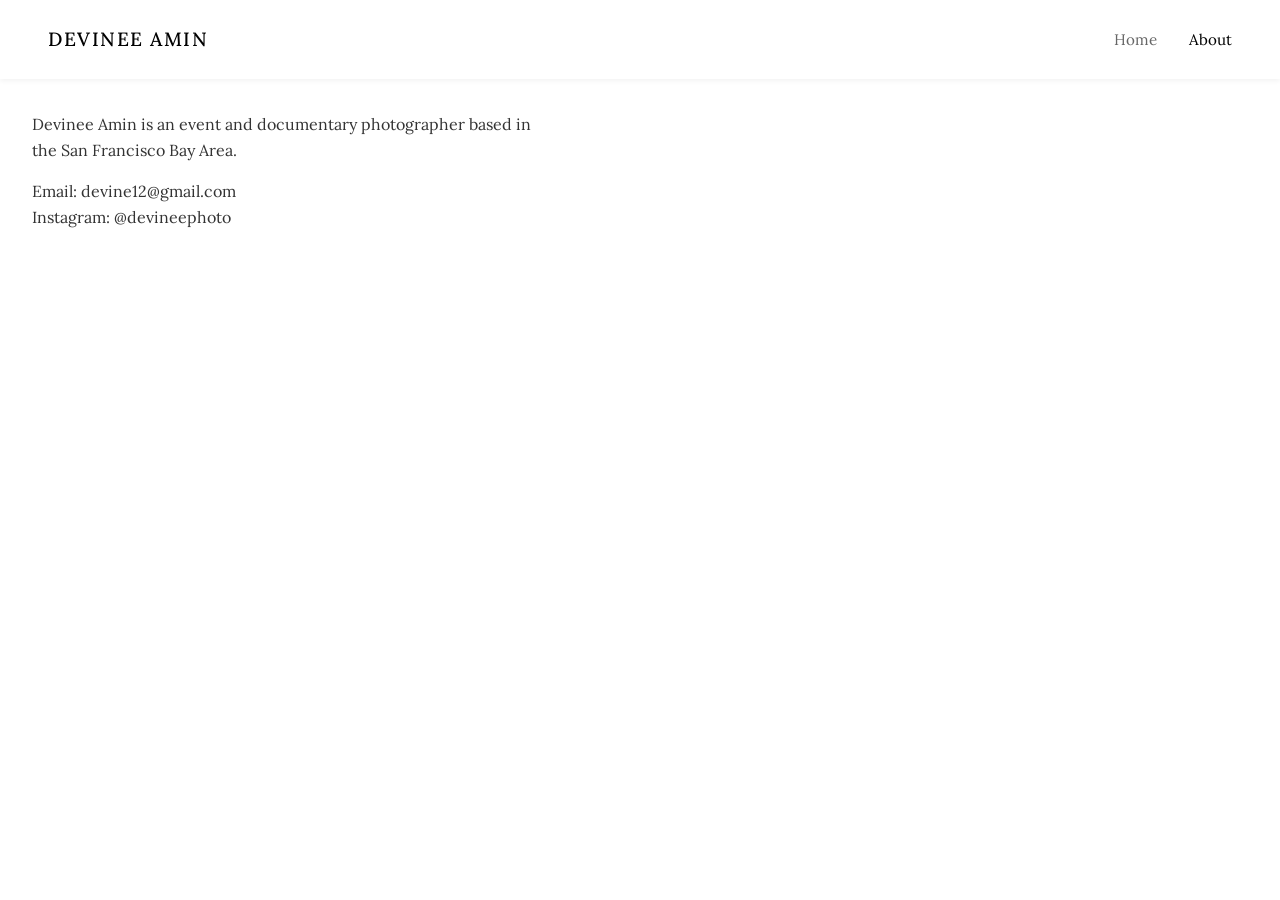
==== about.html @ 73becd19 "add About page" ====
<!DOCTYPE html>
<html lang="en">
<head>
    <meta charset="UTF-8">
    <meta name="viewport" content="width=device-width, initial-scale=1.0">
    <title>About — Devinee Amin</title>
    <link href="https://fonts.googleapis.com/css2?family=Lora:wght@400;700&display=swap" rel="stylesheet">
    <link rel="stylesheet" href="styles.css">
</head>
<body>
    <header>
        <nav class="main-nav">
            <div class="nav-brand">
                <a href="index.html">Devinee Amin</a>
            </div>
            <ul class="nav-menu">
                <li><a href="index.html">Home</a></li>
                <li><a href="about.html" class="active">About</a></li>
            </ul>
            <button class="mobile-menu-toggle">Menu</button>
        </nav>
    </header>

    <main class="gallery-container">
        <p style="max-width:500px; margin-bottom:1rem;">Devinee Amin is an event and documentary photographer based in the San Francisco Bay Area. </p>
        <p style="max-width:500px;">Email: devine12@gmail.com</p>
        <p style="max-width:500px;">Instagram: @devineephoto</p>
    </main>

    <script src="script.js"></script>
</body>
</html>
---- styles.css ----
/* Reset and Base Styles */
* {
  margin: 0;
  padding: 0;
  box-sizing: border-box;
}

body {
  font-family: 'Lora', serif;
  line-height: 1.6;
  color: #333;
  background-color: #fff;
}

/* Navigation */
header {
  position: fixed;
  top: 0;
  left: 0;
  right: 0;
  background-color: #fff;
  z-index: 1000;
  box-shadow: 0 2px 5px rgba(0,0,0,0.05);
}

.main-nav {
  display: flex;
  justify-content: space-between;
  align-items: center;
  padding: 1.5rem 3rem;
  max-width: 1400px;
  margin: 0 auto;
}

.nav-brand a {
  font-size: 1.2rem;
  font-weight: 500;
  text-decoration: none;
  color: #000;
  text-transform: uppercase;
  letter-spacing: 1.5px;
}

.nav-menu {
  display: flex;
  list-style: none;
  gap: 2rem;
}

.nav-menu a {
  text-decoration: none;
  color: #666;
  font-size: 0.95rem;
  transition: color 0.3s ease;
}

.nav-menu a:hover,
.nav-menu a.active {
  color: #000;
}

.mobile-menu-toggle {
  display: none;
  background: none;
  border: none;
  font-size: 1rem;
  cursor: pointer;
  color: #000;
}

/* Gallery Container */
.gallery-container {
  margin-top: 80px;
  padding: 2rem 2rem 6rem;
  max-width: 1400px;
  margin-left: auto;
  margin-right: auto;
}

/* Masonry Grid */
.gallery-grid {
  display: grid;
  grid-template-columns: repeat(auto-fill, minmax(400px, 1fr));
  gap: 10px;
  grid-auto-rows: 10px; /* Small row height */
}

.gallery-item {
  cursor: pointer;
  overflow: hidden;
  position: relative;
}

.gallery-item img {
  width: 100%;
  height: auto;
  display: block;
  transition: transform 0.3s ease, opacity 0.3s ease;
}

.gallery-item:hover img {
  transform: scale(1.02);
  opacity: 0.9;
}

/* Make some items span 2 columns for variety
.gallery-item:nth-child(3n) {
  grid-column: span 2;
} */

/* Lightbox */
.lightbox {
  display: none;
  position: fixed;
  top: 0;
  left: 0;
  width: 100%;
  height: 100%;
  background-color: rgba(0, 0, 0, 0.95);
  z-index: 2000;
  justify-content: center;
  align-items: center;
}

.lightbox.active {
  display: flex;
}

.lightbox-content {
  max-width: 90%;
  max-height: 85vh;
  display: flex;
  align-items: center;
  justify-content: center;
}

.lightbox-content img {
  max-width: 100%;
  max-height: 85vh;
  object-fit: contain;
}

.lightbox-close {
  position: absolute;
  top: 2rem;
  right: 2rem;
  background: none;
  border: none;
  color: #fff;
  font-size: 3rem;
  cursor: pointer;
  z-index: 2001;
  transition: opacity 0.3s ease;
  line-height: 1;
}

.lightbox-close:hover {
  opacity: 0.7;
}

.lightbox-prev,
.lightbox-next {
  position: absolute;
  top: 50%;
  transform: translateY(-50%);
  background: none;
  border: none;
  color: #fff;
  font-size: 4rem;
  cursor: pointer;
  padding: 2rem;
  transition: opacity 0.3s ease;
  z-index: 2001;
}

.lightbox-prev {
  left: 1rem;
}

.lightbox-next {
  right: 1rem;
}

.lightbox-prev:hover,
.lightbox-next:hover {
  opacity: 0.7;
}

.lightbox-counter {
  position: absolute;
  bottom: 2rem;
  left: 50%;
  transform: translateX(-50%);
  color: #fff;
  font-size: 1rem;
  z-index: 2001;
}


/* Responsive Design */
@media (max-width: 768px) {
  .main-nav {
      padding: 1rem 1.5rem;
  }

  .nav-menu {
      display: none;
  }

  .mobile-menu-toggle {
      display: block;
  }

  .gallery-container {
      padding: 1rem 1rem 5rem;
      margin-top: 60px;
  }

  .gallery-grid {
      grid-template-columns: 1fr;
      gap: 15px;
  }

  .gallery-item:nth-child(3n) {
      grid-column: span 1;
  }

  .lightbox-prev,
  .lightbox-next {
      font-size: 2.5rem;
      padding: 1rem;
  }

  .lightbox-close {
      font-size: 2rem;
      top: 1rem;
      right: 1rem;
  }
}

@media (min-width: 769px) and (max-width: 1024px) {
  .gallery-grid {
      grid-template-columns: repeat(auto-fill, minmax(250px, 1fr));
  }
}
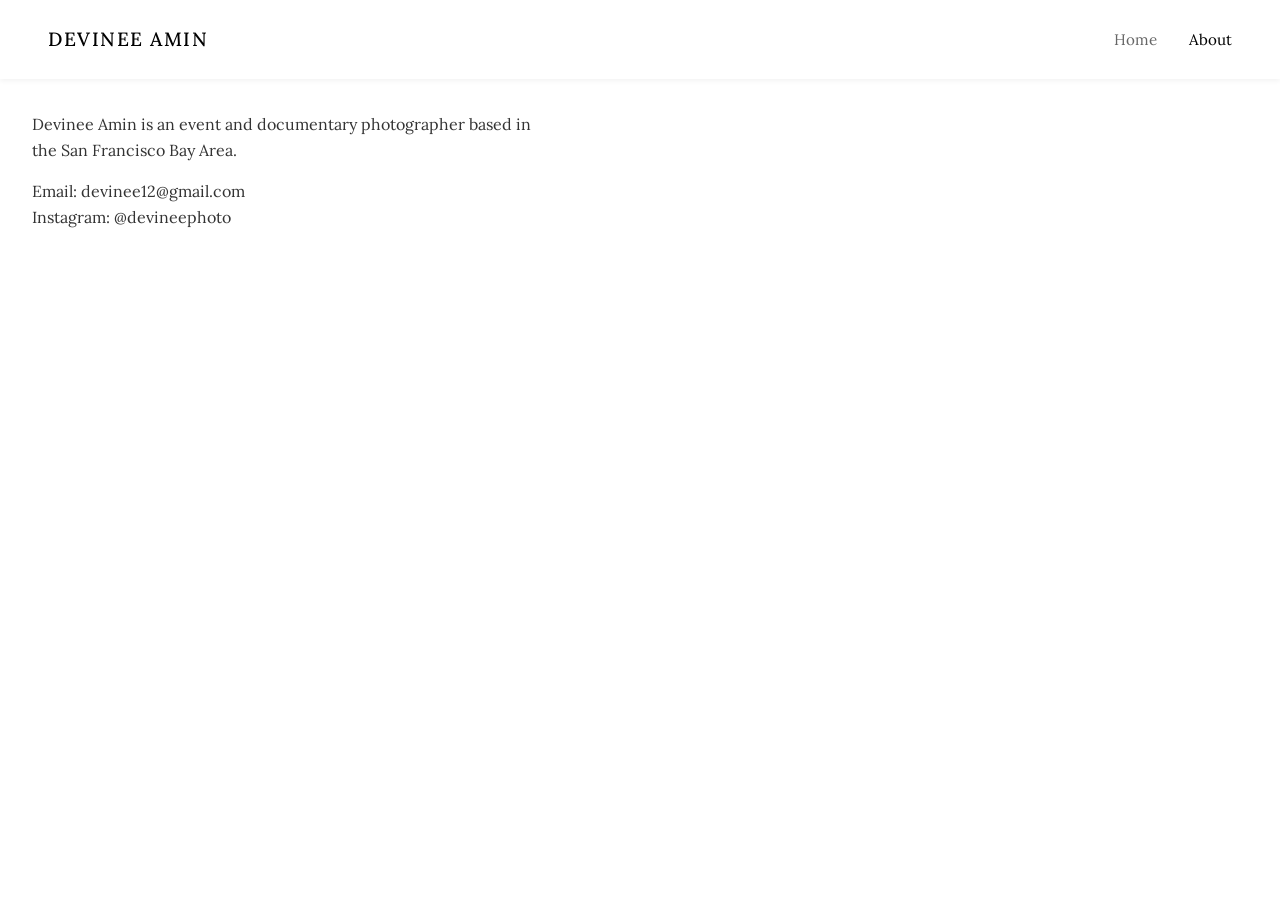
==== commit 77779e6f: "rename photos" ====
--- a/about.html
+++ b/about.html
@@ -23,7 +23,7 @@
 
     <main class="gallery-container">
         <p style="max-width:500px; margin-bottom:1rem;">Devinee Amin is an event and documentary photographer based in the San Francisco Bay Area. </p>
-        <p style="max-width:500px;">Email: devine12@gmail.com</p>
+        <p style="max-width:500px;">Email: devinee12@gmail.com</p>
         <p style="max-width:500px;">Instagram: @devineephoto</p>
     </main>
 
